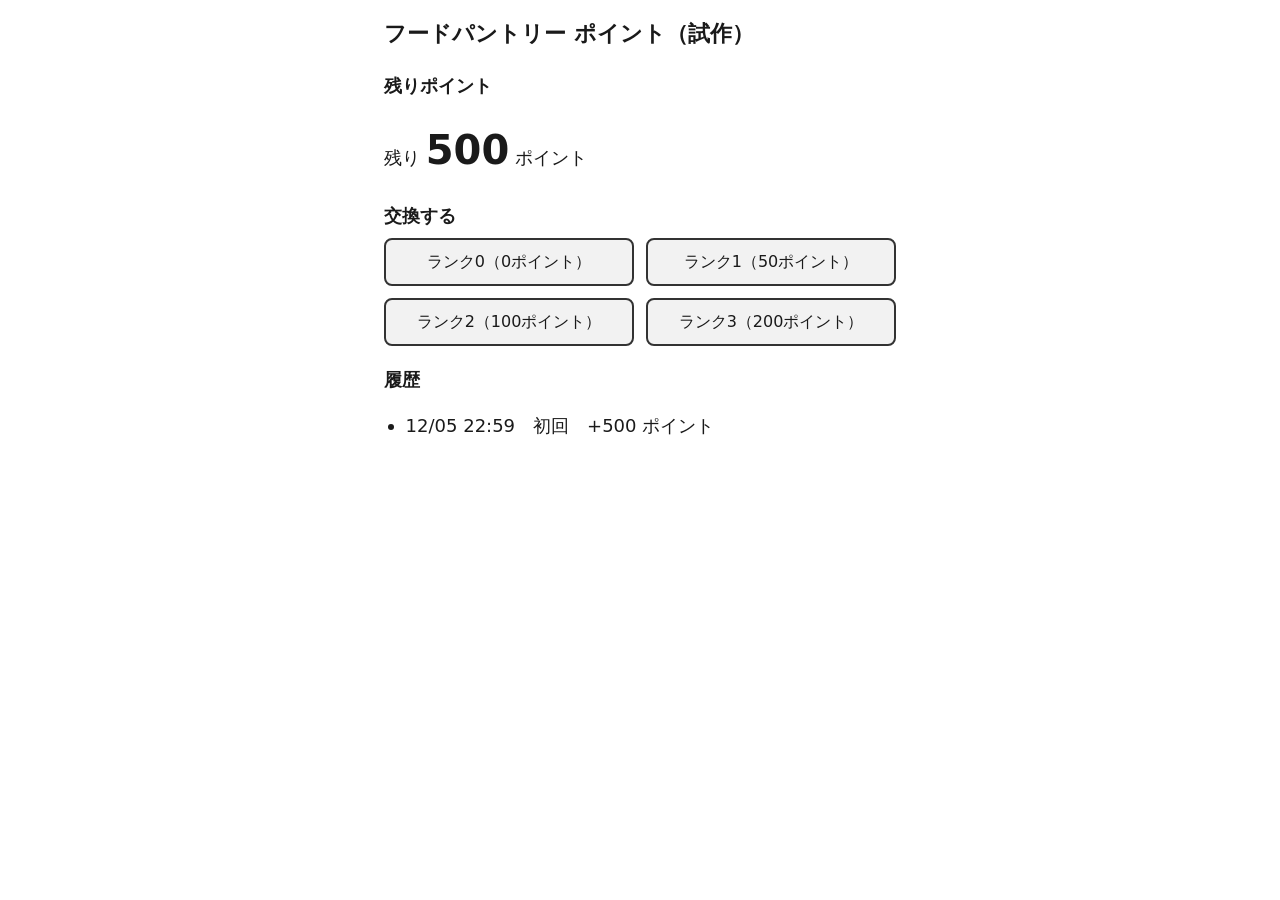
==== index.html @ ed32b4dd "Add files via upload" ====
<!doctype html>
<html lang="ja">
<head>
  <meta charset="utf-8">
  <meta name="viewport" content="width=device-width, initial-scale=1">
  <title>フードパントリー ポイント（試作）</title>
  <link rel="stylesheet" href="style.css">
</head>
<body>
  <h1>フードパントリー ポイント（試作）</h1>

  <p id="message" role="status"></p>

  <section aria-labelledby="balance-heading">
    <h2 id="balance-heading">残りポイント</h2>
    <p aria-live="polite">残り <strong id="balance">0</strong> ポイント</p>
  </section>

  <section aria-labelledby="ranks-heading">
    <h2 id="ranks-heading">交換する</h2>
    <div id="ranks"></div>
  </section>

  <section aria-labelledby="history-heading">
    <h2 id="history-heading">履歴</h2>
    <ul id="history"></ul>
  </section>

  <script src="rules.js"></script>
  <script src="app.js"></script>
</body>
</html>
---- style.css ----
/* 見た目の指定（タスク6：スマホで使いやすくする）
   デザインの仕上げ（色の工夫やロゴ）はしない。読みやすさと押しやすさだけを整える。 */

body {
  max-width: 32rem;          /* パソコンで横に広がりすぎないように */
  margin: 0 auto;
  padding: 0 16px 32px;      /* 左右に16pxの余白 */
  font-family: system-ui, "Hiragino Sans", "Yu Gothic UI", "Meiryo", sans-serif;
  font-size: 18px;
  line-height: 1.6;
  color: #1a1a1a;
  background: #ffffff;
}

h1 {
  font-size: 1.4rem;
  margin: 16px 0 8px;
}

h2 {
  font-size: 1.1rem;
  margin: 20px 0 8px;
}

/* 残りポイントの数字を大きく */
#balance {
  font-size: 2.5rem;
}

/* お知らせは枠で囲む。お知らせがないときは枠ごと隠す */
#message {
  margin: 12px 0;
  padding: 12px;
  border: 2px solid #1a1a1a;
  border-radius: 8px;
  font-weight: bold;
}

#message:empty {
  display: none;
}

/* 交換ボタンは2列に並べ、指で押しやすい高さにする */
#ranks {
  display: grid;
  grid-template-columns: 1fr 1fr;
  gap: 12px;
}

#ranks button {
  min-height: 48px;
  padding: 8px;
  font: inherit;
  font-size: 1rem;
  color: #1a1a1a;
  background: #f2f2f2;
  border: 2px solid #333333;
  border-radius: 8px;
}

#ranks button:active {
  background: #dddddd;
}

/* キーボードで選んでいるボタンがわかるように */
#ranks button:focus-visible {
  outline: 3px solid #0050b3;
  outline-offset: 2px;
}

#history {
  padding-left: 1.2em;
}

#history li {
  margin: 4px 0;
}
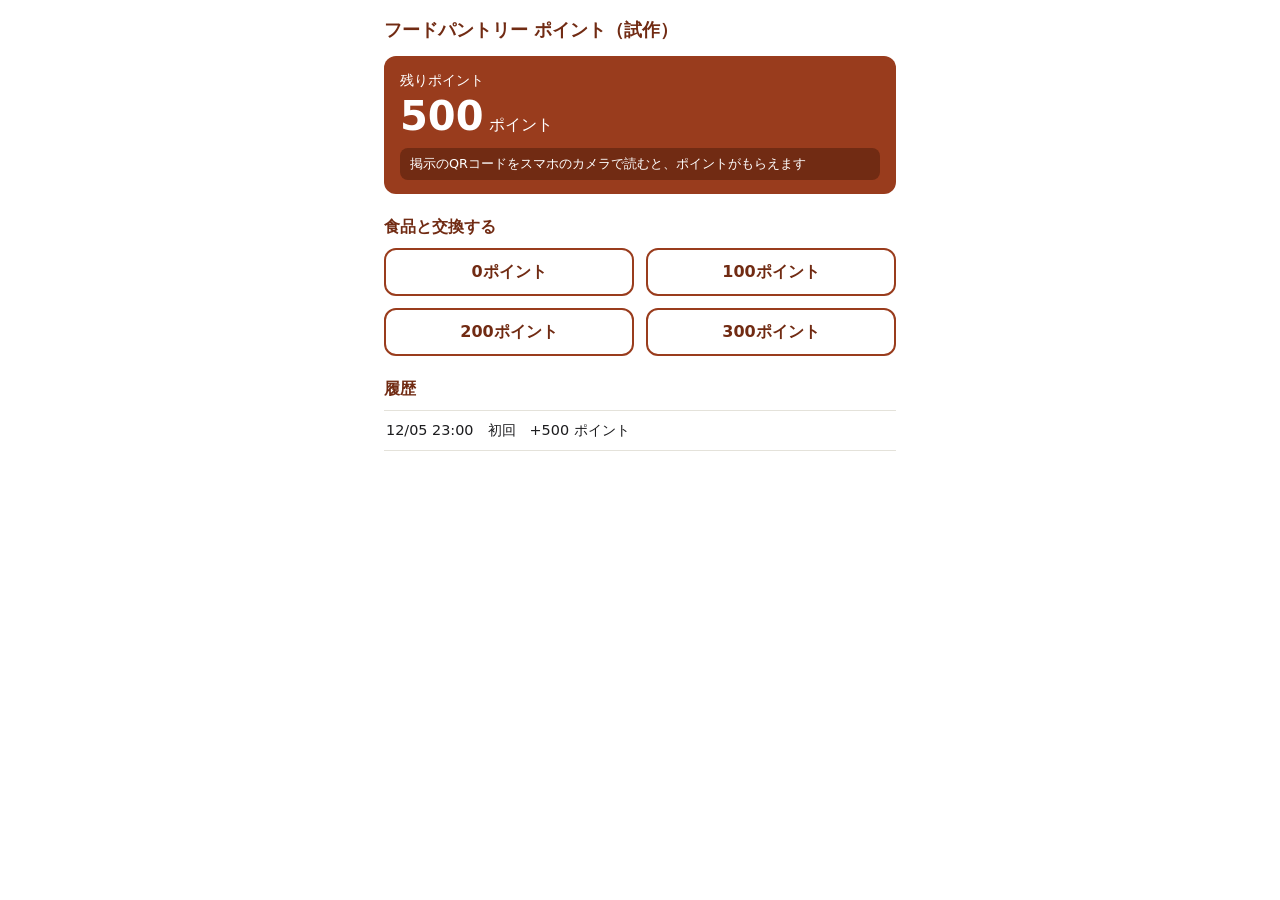
==== commit 17fd2e2e: "Add files via upload" ====
--- a/index.html
+++ b/index.html
@@ -9,15 +9,16 @@
 <body>
   <h1>フードパントリー ポイント（試作）</h1>
 
+  <section class="balance-card" aria-labelledby="balance-heading">
+    <h2 id="balance-heading">残りポイント</h2>
+    <p class="balance-line" aria-live="polite"><strong id="balance">0</strong> ポイント</p>
+    <p class="hint">掲示のQRコードをスマホのカメラで読むと、ポイントがもらえます</p>
+  </section>
+
   <p id="message" role="status"></p>
 
-  <section aria-labelledby="balance-heading">
-    <h2 id="balance-heading">残りポイント</h2>
-    <p aria-live="polite">残り <strong id="balance">0</strong> ポイント</p>
-  </section>
-
   <section aria-labelledby="ranks-heading">
-    <h2 id="ranks-heading">交換する</h2>
+    <h2 id="ranks-heading">食品と交換する</h2>
     <div id="ranks"></div>
   </section>
 
--- a/style.css
+++ b/style.css
@@ -1,5 +1,21 @@
-/* 見た目の指定（タスク6：スマホで使いやすくする）
-   デザインの仕上げ（色の工夫やロゴ）はしない。読みやすさと押しやすさだけを整える。 */
+/* 見た目の指定
+   タスク6：スマホで使いやすくする（文字の大きさ、ボタンの高さ48px以上、2列）。
+   タスク13：見た目をそろえる（オレンジの案、2026-11-24 に生徒Kが選んだ。DECISIONS.md D-34）。
+   参考にしたのは、PayPay などの「残高を一番上に大きく出す」形だけ。色・ロゴ・名前はまねしない。 */
+
+/* ここで色・余白・角の丸みを1か所にまとめる。色を変えるときは、ここだけを直す。 */
+:root {
+  --accent: #993C1D;        /* アクセント（濃いオレンジ）。白い文字が読める濃さ */
+  --accent-dark: #712B13;   /* 見出しの文字、カードの中の帯 */
+  --accent-light: #FAECE7;  /* お知らせの背景 */
+  --accent-line: #F0997B;   /* お知らせの枠 */
+  --text: #1d1d1f;          /* 本文 */
+  --text-sub: #6f6e69;      /* 日時など、補足の文字 */
+  --line: #e4e2da;          /* 区切り線 */
+  --focus: #0b57d0;         /* キーボードで選んでいる場所の枠（どの色の上でも見えるように青） */
+  --space: 12px;            /* 基本の間隔 */
+  --radius: 12px;           /* 角の丸み */
+}
 
 body {
   max-width: 32rem;          /* パソコンで横に広がりすぎないように */
@@ -8,31 +24,64 @@
   font-family: system-ui, "Hiragino Sans", "Yu Gothic UI", "Meiryo", sans-serif;
   font-size: 18px;
   line-height: 1.6;
-  color: #1a1a1a;
+  color: var(--text);
   background: #ffffff;
 }
 
+/* 文字の階層：アプリ名（h1）> 区切りの見出し（h2）> 本文 */
 h1 {
-  font-size: 1.4rem;
-  margin: 16px 0 8px;
+  font-size: 1.1rem;
+  color: var(--accent-dark);
+  margin: 16px 0 var(--space);
 }
 
 h2 {
-  font-size: 1.1rem;
+  font-size: 1rem;
+  color: var(--accent-dark);
   margin: 20px 0 8px;
 }
 
-/* 残りポイントの数字を大きく */
+/* 残りポイントのカード（一番上に大きく） */
+.balance-card {
+  background: var(--accent);
+  color: #ffffff;
+  border-radius: var(--radius);
+  padding: 14px 16px;
+}
+
+.balance-card h2 {
+  color: #ffffff;
+  font-size: 0.85rem;
+  font-weight: normal;
+  margin: 0;
+}
+
+.balance-card .balance-line {
+  margin: 0;
+  font-size: 1rem;
+}
+
 #balance {
   font-size: 2.5rem;
+  line-height: 1.2;
 }
 
-/* お知らせは枠で囲む。お知らせがないときは枠ごと隠す */
+.balance-card .hint {
+  margin: 8px 0 0;
+  padding: 6px 10px;
+  border-radius: 8px;
+  background: var(--accent-dark);
+  font-size: 0.8rem;
+}
+
+/* お知らせ（もらった・使った・足りない など）。お知らせがないときは枠ごと隠す */
 #message {
-  margin: 12px 0;
-  padding: 12px;
-  border: 2px solid #1a1a1a;
-  border-radius: 8px;
+  margin: var(--space) 0;
+  padding: 10px 12px;
+  background: var(--accent-light);
+  color: var(--accent-dark);
+  border: 1px solid var(--accent-line);
+  border-radius: var(--radius);
   font-weight: bold;
 }
 
@@ -44,7 +93,7 @@
 #ranks {
   display: grid;
   grid-template-columns: 1fr 1fr;
-  gap: 12px;
+  gap: var(--space);
 }
 
 #ranks button {
@@ -52,26 +101,33 @@
   padding: 8px;
   font: inherit;
   font-size: 1rem;
-  color: #1a1a1a;
-  background: #f2f2f2;
-  border: 2px solid #333333;
-  border-radius: 8px;
+  font-weight: bold;
+  color: var(--accent-dark);
+  background: #ffffff;
+  border: 2px solid var(--accent);
+  border-radius: var(--radius);
 }
 
 #ranks button:active {
-  background: #dddddd;
+  background: var(--accent-light);
 }
 
 /* キーボードで選んでいるボタンがわかるように */
 #ranks button:focus-visible {
-  outline: 3px solid #0050b3;
+  outline: 3px solid var(--focus);
   outline-offset: 2px;
 }
 
+/* 履歴は、線で区切った一覧にする */
 #history {
-  padding-left: 1.2em;
+  list-style: none;
+  margin: 0;
+  padding: 0;
+  border-top: 1px solid var(--line);
 }
 
 #history li {
-  margin: 4px 0;
+  padding: 8px 2px;
+  border-bottom: 1px solid var(--line);
+  font-size: 0.9rem;
 }
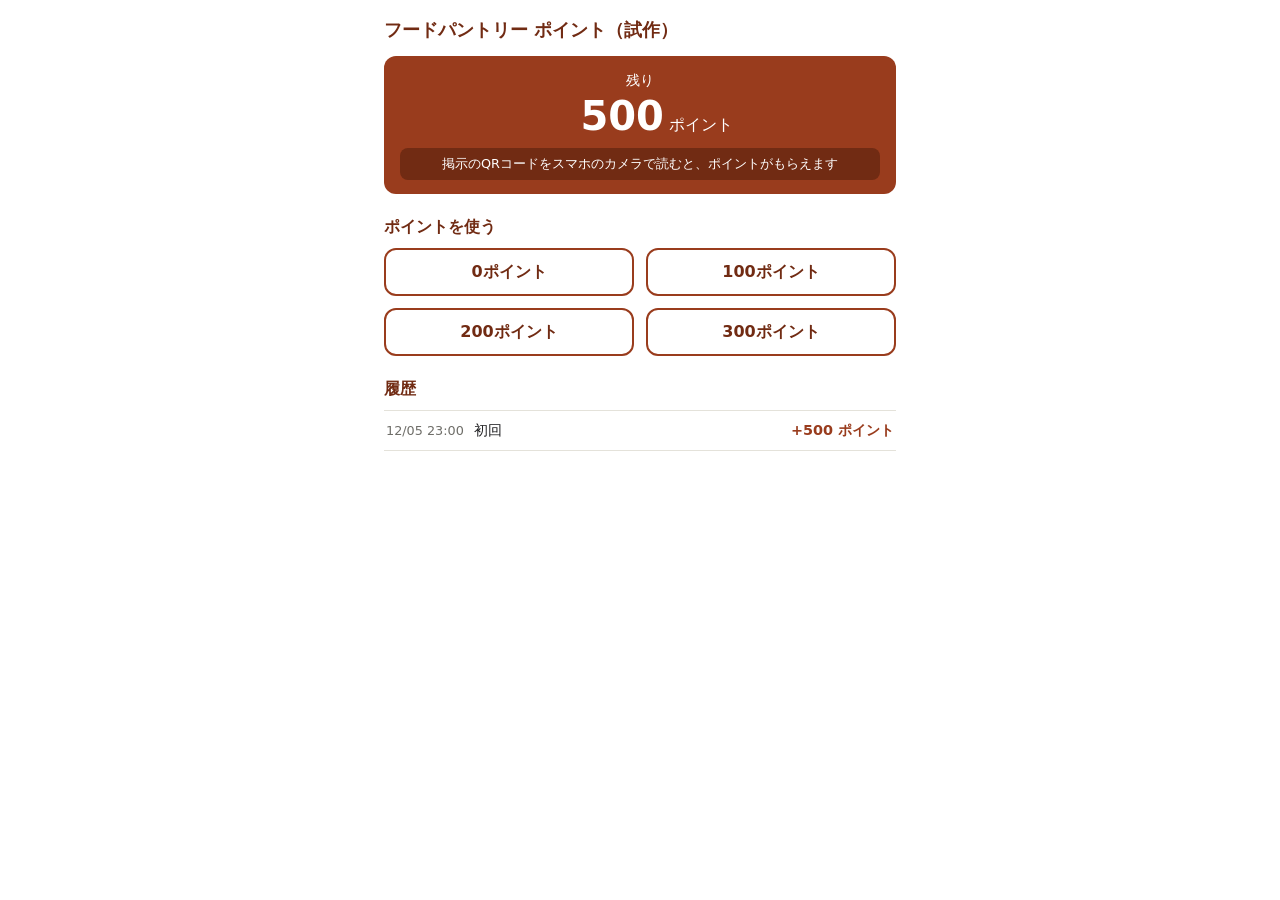
==== commit 9ed285fb: "Add files via upload" ====
--- a/index.html
+++ b/index.html
@@ -10,7 +10,7 @@
   <h1>フードパントリー ポイント（試作）</h1>
 
   <section class="balance-card" aria-labelledby="balance-heading">
-    <h2 id="balance-heading">残りポイント</h2>
+    <h2 id="balance-heading">残り</h2>
     <p class="balance-line" aria-live="polite"><strong id="balance">0</strong> ポイント</p>
     <p class="hint">掲示のQRコードをスマホのカメラで読むと、ポイントがもらえます</p>
   </section>
@@ -18,13 +18,14 @@
   <p id="message" role="status"></p>
 
   <section aria-labelledby="ranks-heading">
-    <h2 id="ranks-heading">食品と交換する</h2>
+    <h2 id="ranks-heading">ポイントを使う</h2>
     <div id="ranks"></div>
   </section>
 
   <section aria-labelledby="history-heading">
     <h2 id="history-heading">履歴</h2>
     <ul id="history"></ul>
+    <button type="button" id="history-toggle" hidden></button>
   </section>
 
   <script src="rules.js"></script>
--- a/style.css
+++ b/style.css
@@ -47,6 +47,7 @@
   color: #ffffff;
   border-radius: var(--radius);
   padding: 14px 16px;
+  text-align: center;  /* 残りポイントを真ん中に置き、数字が回るときに目立つようにする（生徒Kの希望） */
 }
 
 .balance-card h2 {
@@ -64,6 +65,11 @@
 #balance {
   font-size: 2.5rem;
   line-height: 1.2;
+  font-variant-numeric: tabular-nums;  /* 数字を同じ幅にして、回っている間に横にゆれないようにする（タスク16） */
+  /* 数字の欄を4桁分の幅に固定し、右にそろえる。数字が回ったり桁が減ったりしても、右の「ポイント」の文字が動かない */
+  display: inline-block;
+  min-width: 4.2ch;
+  text-align: right;
 }
 
 .balance-card .hint {
@@ -108,8 +114,34 @@
   border-radius: var(--radius);
 }
 
+#ranks button {
+  display: flex;
+  flex-direction: column;
+  align-items: center;
+  justify-content: center;
+}
+
 #ranks button:active {
   background: var(--accent-light);
+}
+
+/* 足りないボタン（タスク14）。色だけに頼らず、点線の枠と「あと○」の文字でもわかるようにする */
+#ranks button[aria-disabled="true"] {
+  color: var(--text-sub);
+  border: 2px dashed #b4b2a9;
+  font-weight: normal;
+}
+
+#ranks button[aria-disabled="true"]:active {
+  background: #ffffff;
+}
+
+#ranks .rank-note {
+  font-size: 0.75rem;
+}
+
+#ranks .rank-note:empty {
+  display: none;
 }
 
 /* キーボードで選んでいるボタンがわかるように */
@@ -126,8 +158,55 @@
   border-top: 1px solid var(--line);
 }
 
+/* 履歴の1行：日時・内容・点数（タスク15）。点数は右端にそろえる */
 #history li {
+  display: flex;
+  align-items: baseline;
+  gap: 10px;
   padding: 8px 2px;
   border-bottom: 1px solid var(--line);
   font-size: 0.9rem;
 }
+
+#history .history-time {
+  color: var(--text-sub);
+  font-size: 0.8rem;
+  white-space: nowrap;
+}
+
+#history .history-label {
+  flex: 1;
+}
+
+#history .history-amount {
+  white-space: nowrap;
+}
+
+/* もらった点数はオレンジの太字（「+」の記号も付いている） */
+#history .history-amount.plus {
+  color: var(--accent);
+  font-weight: bold;
+}
+
+/* 「すべての履歴を見る」ボタン。指で押しやすい高さにする */
+#history-toggle {
+  display: block;
+  width: 100%;
+  min-height: 48px;
+  margin-top: var(--space);
+  font: inherit;
+  font-size: 0.9rem;
+  color: var(--accent-dark);
+  background: #ffffff;
+  border: 1px solid var(--accent-line);
+  border-radius: var(--radius);
+}
+
+#history-toggle[hidden] {
+  display: none;
+}
+
+#history-toggle:focus-visible {
+  outline: 3px solid var(--focus);
+  outline-offset: 2px;
+}
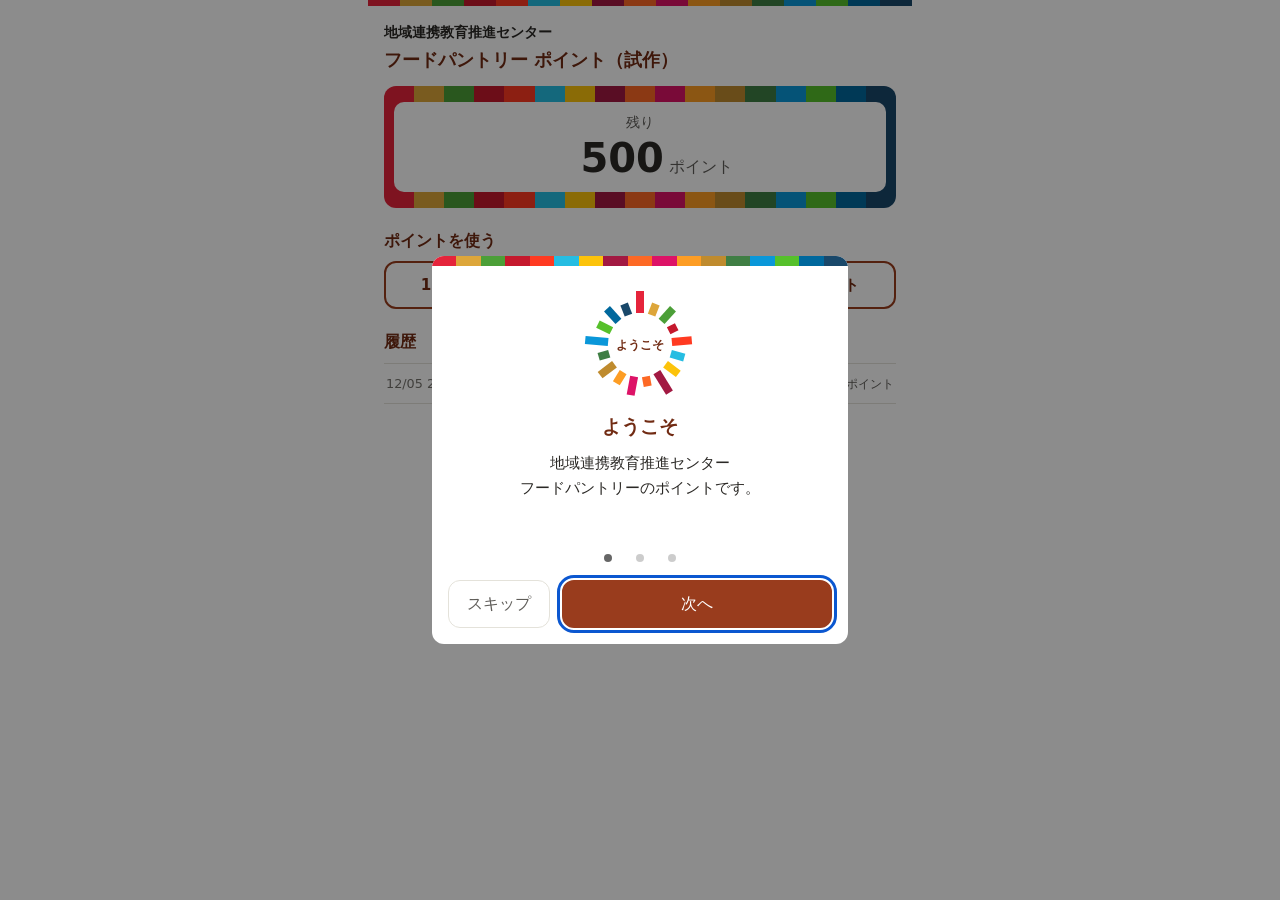
==== commit d2b56395: "Add files via upload" ====
--- a/index.html
+++ b/index.html
@@ -3,16 +3,19 @@
 <head>
   <meta charset="utf-8">
   <meta name="viewport" content="width=device-width, initial-scale=1">
-  <title>フードパントリー ポイント（試作）</title>
+  <title>フードパントリー ポイント（試作）｜地域連携教育推進センター</title>
   <link rel="stylesheet" href="style.css">
 </head>
 <body>
+  <!-- センター名を入れる（タスク21、ヒアリング⑦の 1-18-c） -->
+  <p class="org-name">地域連携教育推進センター</p>
   <h1>フードパントリー ポイント（試作）</h1>
 
   <section class="balance-card" aria-labelledby="balance-heading">
-    <h2 id="balance-heading">残り</h2>
-    <p class="balance-line" aria-live="polite"><strong id="balance">0</strong> ポイント</p>
-    <p class="hint">掲示のQRコードをスマホのカメラで読むと、ポイントがもらえます</p>
+    <div class="balance-inner">
+      <h2 id="balance-heading">残り</h2>
+      <p class="balance-line" aria-live="polite"><strong id="balance">0</strong> ポイント</p>
+    </div>
   </section>
 
   <p id="message" role="status"></p>
@@ -28,6 +31,79 @@
     <button type="button" id="history-toggle" hidden></button>
   </section>
 
+  <footer class="credit">
+    <p><button type="button" id="welcome-open" class="link-button">使い方をもう一度見る</button></p>
+    <p>制作：yass</p>
+  </footer>
+
+  <!-- 初めて開いたときだけ出す説明（ようこそ画面、タスク19）。左右のスワイプ、下の点、「次へ」で進む -->
+  <div id="welcome" class="welcome" role="dialog" aria-modal="true" aria-labelledby="welcome-title" hidden>
+    <div class="welcome-panel">
+      <div class="welcome-stripe"></div>
+      <div class="welcome-slides" id="welcome-slides">
+        <section class="welcome-slide" aria-label="1枚目（3枚中）">
+          <div class="welcome-art" aria-hidden="true">
+            <!-- 17色の長方形を、まん中から外へ、長さをばらばらにして並べる（生徒Kの案。SDGs の公式マークとは違う形、D-41） -->
+            <svg class="welcome-burst" viewBox="-60 -60 120 120" width="120" height="120">
+              <rect x="-4" y="-54" width="8" height="22" fill="#E5243B" transform="rotate(0.00)"/>
+              <rect x="-4" y="-44" width="8" height="12" fill="#DDA63A" transform="rotate(21.18)"/>
+              <rect x="-4" y="-49" width="8" height="17" fill="#4C9F38" transform="rotate(42.35)"/>
+              <rect x="-4" y="-41" width="8" height="9" fill="#C5192D" transform="rotate(63.53)"/>
+              <rect x="-4" y="-52" width="8" height="20" fill="#FF3A21" transform="rotate(84.71)"/>
+              <rect x="-4" y="-46" width="8" height="14" fill="#26BDE2" transform="rotate(105.88)"/>
+              <rect x="-4" y="-48" width="8" height="16" fill="#FCC30B" transform="rotate(127.06)"/>
+              <rect x="-4" y="-56" width="8" height="24" fill="#A21942" transform="rotate(148.24)"/>
+              <rect x="-4" y="-42" width="8" height="10" fill="#FD6925" transform="rotate(169.41)"/>
+              <rect x="-4" y="-51" width="8" height="19" fill="#DD1367" transform="rotate(190.59)"/>
+              <rect x="-4" y="-45" width="8" height="13" fill="#FD9D24" transform="rotate(211.76)"/>
+              <rect x="-4" y="-50" width="8" height="18" fill="#BF8B2E" transform="rotate(232.94)"/>
+              <rect x="-4" y="-43" width="8" height="11" fill="#3F7E44" transform="rotate(254.12)"/>
+              <rect x="-4" y="-55" width="8" height="23" fill="#0A97D9" transform="rotate(275.29)"/>
+              <rect x="-4" y="-47" width="8" height="15" fill="#56C02B" transform="rotate(296.47)"/>
+              <rect x="-4" y="-49" width="8" height="17" fill="#00689D" transform="rotate(317.65)"/>
+              <rect x="-4" y="-44" width="8" height="12" fill="#19486A" transform="rotate(338.82)"/>
+              <text x="0" y="0" text-anchor="middle" dominant-baseline="central" font-size="12" font-weight="bold" fill="#712B13">ようこそ</text>
+            </svg>
+          </div>
+          <h2 id="welcome-title">ようこそ</h2>
+          <p>地域連携教育推進センター<br>フードパントリーのポイントです。</p>
+        </section>
+        <section class="welcome-slide" aria-label="2枚目（3枚中）">
+          <div class="welcome-art" aria-hidden="true">
+            <svg viewBox="0 0 64 64" width="88" height="88">
+              <rect x="6" y="6" width="18" height="18" rx="2" fill="none" stroke="#712B13" stroke-width="4"/>
+              <rect x="40" y="6" width="18" height="18" rx="2" fill="none" stroke="#712B13" stroke-width="4"/>
+              <rect x="6" y="40" width="18" height="18" rx="2" fill="none" stroke="#712B13" stroke-width="4"/>
+              <rect x="12" y="12" width="6" height="6" fill="#712B13"/>
+              <rect x="46" y="12" width="6" height="6" fill="#712B13"/>
+              <rect x="12" y="46" width="6" height="6" fill="#712B13"/>
+              <rect x="34" y="34" width="8" height="8" fill="#26BDE2"/>
+              <rect x="46" y="38" width="8" height="8" fill="#4C9F38"/>
+              <rect x="38" y="50" width="8" height="8" fill="#FCC30B"/>
+              <rect x="50" y="50" width="8" height="8" fill="#E5243B"/>
+            </svg>
+          </div>
+          <h2>ポイントをもらう</h2>
+          <p>活動の場所に貼ってあるQRコードを、<br>スマホのカメラで読むと、<br>ポイントがもらえます。</p>
+        </section>
+        <section class="welcome-slide" aria-label="3枚目（3枚中）">
+          <div class="welcome-art" aria-hidden="true"><span class="welcome-sample-button">100ポイント</span></div>
+          <h2>ポイントを使う</h2>
+          <p>食品に書いてある点数と<br>同じボタンを押すと、交換できます。<br>残りと履歴は、このスマホに記録されます。</p>
+        </section>
+      </div>
+      <div class="welcome-dots" id="welcome-dots">
+        <button type="button" class="welcome-dot" aria-label="1枚目を見る"></button>
+        <button type="button" class="welcome-dot" aria-label="2枚目を見る"></button>
+        <button type="button" class="welcome-dot" aria-label="3枚目を見る"></button>
+      </div>
+      <div class="welcome-bar">
+        <button type="button" id="welcome-skip" class="welcome-skip">スキップ</button>
+        <button type="button" id="welcome-next" class="welcome-next">次へ</button>
+      </div>
+    </div>
+  </div>
+
   <script src="rules.js"></script>
   <script src="app.js"></script>
 </body>
--- a/style.css
+++ b/style.css
@@ -1,7 +1,9 @@
 /* 見た目の指定
    タスク6：スマホで使いやすくする（文字の大きさ、ボタンの高さ48px以上、2列）。
    タスク13：見た目をそろえる（オレンジの案、2026-11-24 に生徒Kが選んだ。DECISIONS.md D-34）。
-   参考にしたのは、PayPay などの「残高を一番上に大きく出す」形だけ。色・ロゴ・名前はまねしない。 */
+   参考にしたのは、PayPay などの「残高を一番上に大きく出す」形だけ。色・ロゴ・名前はまねしない。
+   タスク17（その1）：書体は増やさず、太さと色で「機械っぽさ」を減らす（2026-11-25、生徒Kが選んだ）。
+   PayPay App Style Guide の考え方（文字色を段階に分ける、単位を小さくする、失敗は赤系）を参考にした。色の値はまねしない。 */
 
 /* ここで色・余白・角の丸みを1か所にまとめる。色を変えるときは、ここだけを直す。 */
 :root {
@@ -9,8 +11,22 @@
   --accent-dark: #712B13;   /* 見出しの文字、カードの中の帯 */
   --accent-light: #FAECE7;  /* お知らせの背景 */
   --accent-line: #F0997B;   /* お知らせの枠 */
-  --text: #1d1d1f;          /* 本文 */
-  --text-sub: #6f6e69;      /* 日時など、補足の文字 */
+  --text: #2b2926;          /* 本文（真っ黒にしない、少しやわらかい黒） */
+  --text-sub: #5f5d59;      /* 補足の文字（単位の「ポイント」など） */
+  --text-faint: #75736e;    /* 日時など、一番弱い文字（白の上で読める濃さは残す） */
+  --error: #A32D2D;         /* 失敗のお知らせの文字（「足りません」など） */
+  --error-light: #FCEBEB;   /* 失敗のお知らせの背景 */
+  --error-line: #F09595;    /* 失敗のお知らせの枠 */
+  --success: #27500A;       /* できたお知らせの文字（「もらいました」「使いました」） */
+  --success-light: #EAF3DE; /* できたお知らせの背景 */
+  --success-line: #97C459;  /* できたお知らせの枠 */
+  /* SDGs の17色の帯（タスク18、D-41）。色の雰囲気だけを取り入れ、SDGs のロゴやアイコンは使わない */
+  --sdgs-stripe: linear-gradient(90deg,
+    #E5243B 0 5.88%, #DDA63A 5.88% 11.76%, #4C9F38 11.76% 17.65%, #C5192D 17.65% 23.53%,
+    #FF3A21 23.53% 29.41%, #26BDE2 29.41% 35.29%, #FCC30B 35.29% 41.18%, #A21942 41.18% 47.06%,
+    #FD6925 47.06% 52.94%, #DD1367 52.94% 58.82%, #FD9D24 58.82% 64.71%, #BF8B2E 64.71% 70.59%,
+    #3F7E44 70.59% 76.47%, #0A97D9 76.47% 82.35%, #56C02B 82.35% 88.24%, #00689D 88.24% 94.12%,
+    #19486A 94.12% 100%);
   --line: #e4e2da;          /* 区切り線 */
   --focus: #0b57d0;         /* キーボードで選んでいる場所の枠（どの色の上でも見えるように青） */
   --space: 12px;            /* 基本の間隔 */
@@ -29,6 +45,18 @@
 }
 
 /* 文字の階層：アプリ名（h1）> 区切りの見出し（h2）> 本文 */
+/* センター名（アプリ名の上に小さく。タスク21） */
+.org-name {
+  margin: 16px 0 0;
+  font-size: 0.85rem;
+  font-weight: bold;
+  color: var(--text);   /* 薄いと見えにくかったので、本文と同じ濃さにした（生徒Kの指摘） */
+}
+
+.org-name + h1 {
+  margin-top: 2px;
+}
+
 h1 {
   font-size: 1.1rem;
   color: var(--accent-dark);
@@ -42,16 +70,40 @@
 }
 
 /* 残りポイントのカード（一番上に大きく） */
+/* 画面の一番上に、SDGs の17色の細い帯を出す（タスク18）。飾りなので、読み上げには関係しない */
+body::before {
+  content: "";
+  display: block;
+  height: 6px;
+  margin: 0 -16px;
+  background: var(--sdgs-stripe);
+}
+
+/* 残りポイントのカード：まわりを SDGs の17色にし、文字のまわりだけを白く抜く（生徒Kが選んだ案2、タスク18） */
 .balance-card {
-  background: var(--accent);
-  color: #ffffff;
-  border-radius: var(--radius);
-  padding: 14px 16px;
+  background: var(--sdgs-stripe);
+  color: var(--text);
+  border-radius: var(--radius);
+  padding: 16px 10px;         /* 白い部分のまわりに見える色の幅。左右は狭くして、白を広くとる */
   text-align: center;  /* 残りポイントを真ん中に置き、数字が回るときに目立つようにする（生徒Kの希望） */
 }
 
+/* 文字のまわりの白い部分（左右いっぱいに広げる） */
+.balance-inner {
+  background: #ffffff;
+  border-radius: 10px;
+  padding: 10px 12px;
+}
+
+/* 印刷するとき（qr.html の掲示物）は、一番上の帯を出さない（1枚目だけに出てしまうため） */
+@media print {
+  body::before {
+    display: none;
+  }
+}
+
 .balance-card h2 {
-  color: #ffffff;
+  color: var(--text-sub);
   font-size: 0.85rem;
   font-weight: normal;
   margin: 0;
@@ -60,6 +112,11 @@
 .balance-card .balance-line {
   margin: 0;
   font-size: 1rem;
+  color: var(--text-sub);   /* 「ポイント」の文字。数字は下で濃くする */
+}
+
+.balance-card #balance {
+  color: var(--text);
 }
 
 #balance {
@@ -72,14 +129,6 @@
   text-align: right;
 }
 
-.balance-card .hint {
-  margin: 8px 0 0;
-  padding: 6px 10px;
-  border-radius: 8px;
-  background: var(--accent-dark);
-  font-size: 0.8rem;
-}
-
 /* お知らせ（もらった・使った・足りない など）。お知らせがないときは枠ごと隠す */
 #message {
   margin: var(--space) 0;
@@ -95,6 +144,20 @@
   display: none;
 }
 
+/* 失敗のお知らせ（「足りません」「使えません」など）は赤系にして、成功と見分けられるようにする（タスク17） */
+/* できたお知らせ（「もらいました」「使いました」）は緑にして、失敗（赤）とはっきり見分けられるようにする（生徒Kの希望） */
+#message.is-success {
+  background: var(--success-light);
+  color: var(--success);
+  border-color: var(--success-line);
+}
+
+#message.is-error {
+  background: var(--error-light);
+  color: var(--error);
+  border-color: var(--error-line);
+}
+
 /* 交換ボタンは2列に並べ、指で押しやすい高さにする */
 #ranks {
   display: grid;
@@ -123,6 +186,18 @@
 
 #ranks button:active {
   background: var(--accent-light);
+}
+
+/* ボタンが 100・200・300 の3つになったので、同じ大きさで横に3つ並べる（タスク20）。
+   1つだけ大きいと、目立つボタンを押し間違えやすくなるため（生徒Kの指摘） */
+#ranks {
+  grid-template-columns: repeat(3, 1fr);
+  gap: 8px;
+}
+
+#ranks button {
+  padding: 8px 4px;
+  font-size: 0.95rem;
 }
 
 /* 足りないボタン（タスク14）。色だけに頼らず、点線の枠と「あと○」の文字でもわかるようにする */
@@ -166,11 +241,16 @@
   padding: 8px 2px;
   border-bottom: 1px solid var(--line);
   font-size: 0.9rem;
+  /* 履歴は中くらいの太さ（Medium）にして、細くて機械っぽい印象を減らす（タスク17）。
+     Windows では、Medium の太さがある「游ゴシック」を先に使う。iPhone はヒラギノ、Android は標準の文字のまま。 */
+  font-family: "Hiragino Sans", "Hiragino Kaku Gothic ProN", "Yu Gothic Medium", "Yu Gothic", YuGothic, system-ui, sans-serif;
+  font-weight: 500;
 }
 
 #history .history-time {
-  color: var(--text-sub);
+  color: var(--text-faint);
   font-size: 0.8rem;
+  font-weight: normal;
   white-space: nowrap;
 }
 
@@ -180,12 +260,28 @@
 
 #history .history-amount {
   white-space: nowrap;
+}
+
+/* 履歴の単位「ポイント」は小さく、薄くして、数字を目立たせる（タスク17） */
+#history .history-unit {
+  margin-left: 2px;
+  font-size: 0.75rem;
+  font-weight: normal;
+  color: var(--text-sub);
 }
 
 /* もらった点数はオレンジの太字（「+」の記号も付いている） */
 #history .history-amount.plus {
   color: var(--accent);
   font-weight: bold;
+}
+
+/* 制作者の名前（画面の一番下に小さく） */
+.credit {
+  margin-top: 32px;
+  text-align: center;
+  font-size: 0.75rem;
+  color: var(--text-faint);
 }
 
 /* 「すべての履歴を見る」ボタン。指で押しやすい高さにする */
@@ -210,3 +306,179 @@
   outline: 3px solid var(--focus);
   outline-offset: 2px;
 }
+
+/* ---- 画面の下の「使い方をもう一度見る」（タスク19） ---- */
+.credit p {
+  margin: 4px 0;
+}
+
+.link-button {
+  min-height: 44px;
+  padding: 4px 8px;
+  font: inherit;
+  font-size: 0.85rem;
+  color: var(--accent-dark);
+  background: none;
+  border: none;
+  text-decoration: underline;
+}
+
+.link-button:focus-visible {
+  outline: 3px solid var(--focus);
+  outline-offset: 2px;
+}
+
+/* ---- ようこそ画面（タスク19） ---- */
+/* 開いている間は、うしろの画面をスクロールさせない */
+body.welcome-open {
+  overflow: hidden;
+}
+
+.welcome {
+  position: fixed;
+  inset: 0;
+  z-index: 10;
+  display: flex;
+  align-items: center;
+  justify-content: center;
+  padding: 16px;
+  background: rgba(0, 0, 0, 0.45);
+}
+
+.welcome[hidden] {
+  display: none;
+}
+
+.welcome-panel {
+  width: 100%;
+  max-width: 26rem;
+  overflow: hidden;
+  background: #ffffff;
+  border-radius: var(--radius);
+}
+
+.welcome-stripe {
+  height: 10px;
+  background: var(--sdgs-stripe);
+}
+
+/* 横に並べた3枚を、1枚ずつ止まるようにスクロールさせる（スワイプで進める） */
+.welcome-slides {
+  display: flex;
+  overflow-x: auto;
+  scroll-snap-type: x mandatory;
+  scrollbar-width: none;        /* スクロールの棒は出さない（点で位置を見せる） */
+}
+
+.welcome-slides::-webkit-scrollbar {
+  display: none;
+}
+
+.welcome-slide {
+  flex: 0 0 100%;
+  box-sizing: border-box;
+  scroll-snap-align: start;
+  padding: 24px 20px 8px;
+  text-align: center;
+}
+
+.welcome-slide h2 {
+  margin: 12px 0 8px;
+  font-size: 1.2rem;
+  color: var(--accent-dark);
+}
+
+.welcome-slide p {
+  margin: 0;
+  font-size: 0.95rem;
+  line-height: 1.7;
+}
+
+/* 1枚ずつの上の絵（あとでキャラクターに置きかえられる場所） */
+.welcome-art {
+  display: flex;
+  align-items: center;
+  justify-content: center;
+  height: 110px;
+}
+
+/* 1枚目：17色の長方形を、まん中から外へ長さをばらばらにして並べた絵（index.html の SVG） */
+.welcome-burst {
+  display: block;
+  margin: 0 auto;
+}
+
+/* 3枚目：交換のボタンの見本 */
+.welcome-sample-button {
+  padding: 10px 22px;
+  font-weight: bold;
+  color: var(--accent-dark);
+  border: 2px solid var(--accent);
+  border-radius: var(--radius);
+}
+
+/* ページコントロール（下の点）。PayPay App Style Guide を参考に、今のページは濃く、ほかは薄く。
+   点は小さいが、押せる範囲は 24px 以上にする */
+.welcome-dots {
+  display: flex;
+  justify-content: center;
+  gap: 4px;
+  padding: 8px 0 0;
+}
+
+.welcome-dot {
+  width: 28px;
+  height: 28px;
+  padding: 0;
+  background: none;
+  border: none;
+}
+
+.welcome-dot::before {
+  content: "";
+  display: block;
+  width: 8px;
+  height: 8px;
+  margin: 0 auto;
+  border-radius: 50%;
+  background: rgba(0, 0, 0, 0.2);
+}
+
+.welcome-dot[aria-current="step"]::before {
+  background: rgba(0, 0, 0, 0.6);
+}
+
+.welcome-bar {
+  display: flex;
+  justify-content: space-between;
+  gap: var(--space);
+  padding: 8px 16px 16px;
+}
+
+.welcome-bar button {
+  min-height: 48px;
+  padding: 8px 18px;
+  font: inherit;
+  font-size: 1rem;
+  border-radius: var(--radius);
+}
+
+.welcome-skip {
+  color: var(--text-sub);
+  background: #ffffff;
+  border: 1px solid var(--line);
+}
+
+.welcome-next {
+  flex: 1;
+  font-weight: bold;
+  color: #ffffff;
+  background: var(--accent);
+  border: 2px solid var(--accent);
+}
+
+.welcome-dot:focus-visible,
+.welcome-bar button:focus-visible {
+  outline: 3px solid var(--focus);
+  outline-offset: 2px;
+}
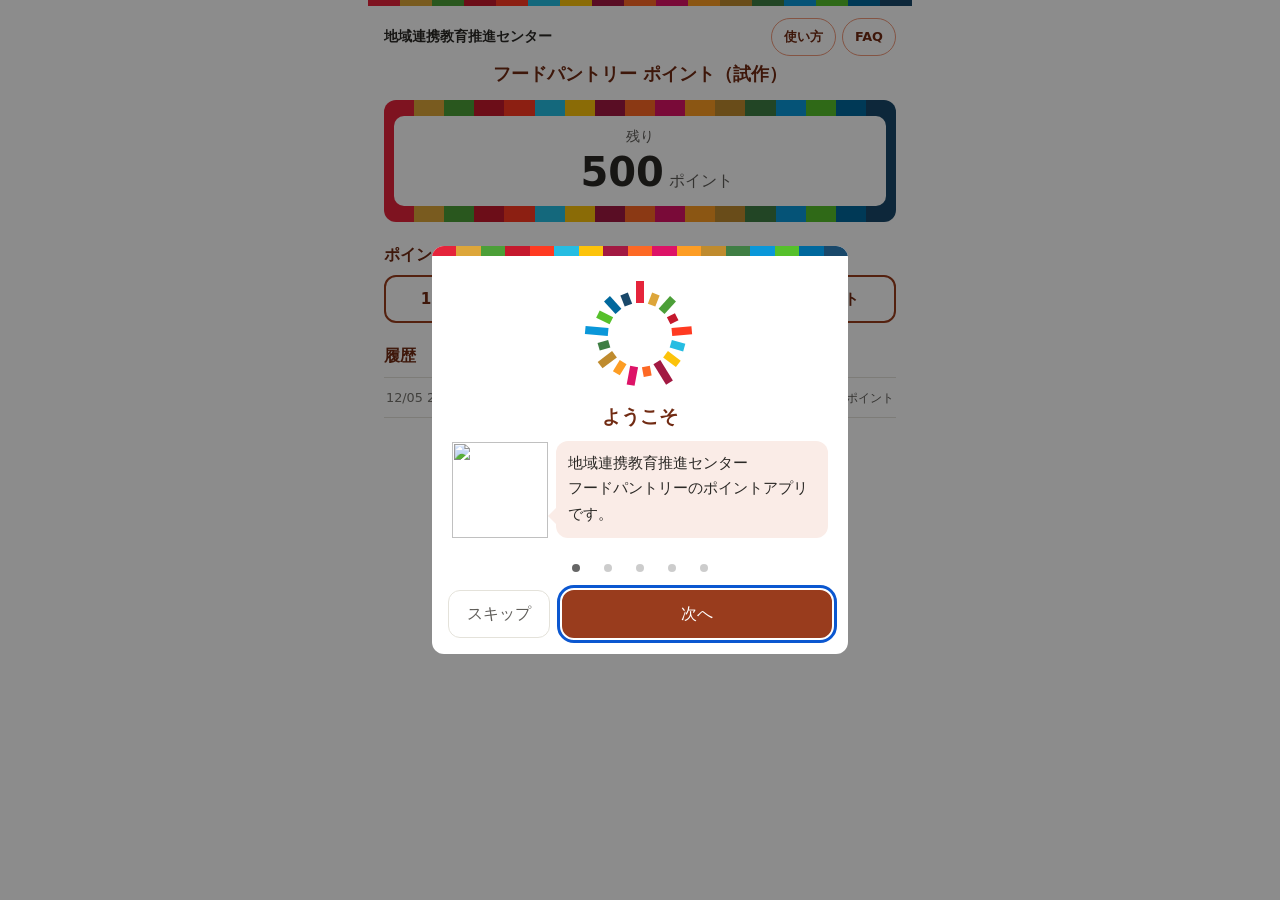
==== commit d6f1e253: "Add files via upload" ====
--- a/index.html
+++ b/index.html
@@ -8,7 +8,14 @@
 </head>
 <body>
   <!-- センター名を入れる（タスク21、ヒアリング⑦の 1-18-c） -->
-  <p class="org-name">地域連携教育推進センター</p>
+  <!-- 一番上の段：左にセンター名、右に「使い方」と「FAQ」（下にあると見切れて気づきにくいため、生徒Kの希望） -->
+  <div class="top-bar">
+    <p class="org-name">地域連携教育推進センター</p>
+    <nav class="top-links" aria-label="使い方とよくある質問">
+      <button type="button" id="welcome-open" class="top-link">使い方</button>
+      <a class="top-link" href="help.html">FAQ</a>
+    </nav>
+  </div>
   <h1>フードパントリー ポイント（試作）</h1>
 
   <section class="balance-card" aria-labelledby="balance-heading">
@@ -32,7 +39,6 @@
   </section>
 
   <footer class="credit">
-    <p><button type="button" id="welcome-open" class="link-button">使い方をもう一度見る</button></p>
     <p>制作：yass</p>
   </footer>
 
@@ -41,7 +47,7 @@
     <div class="welcome-panel">
       <div class="welcome-stripe"></div>
       <div class="welcome-slides" id="welcome-slides">
-        <section class="welcome-slide" aria-label="1枚目（3枚中）">
+        <section class="welcome-slide" aria-label="1枚目（5枚中）">
           <div class="welcome-art" aria-hidden="true">
             <!-- 17色の長方形を、まん中から外へ、長さをばらばらにして並べる（生徒Kの案。SDGs の公式マークとは違う形、D-41） -->
             <svg class="welcome-burst" viewBox="-60 -60 120 120" width="120" height="120">
@@ -62,13 +68,17 @@
               <rect x="-4" y="-47" width="8" height="15" fill="#56C02B" transform="rotate(296.47)"/>
               <rect x="-4" y="-49" width="8" height="17" fill="#00689D" transform="rotate(317.65)"/>
               <rect x="-4" y="-44" width="8" height="12" fill="#19486A" transform="rotate(338.82)"/>
-              <text x="0" y="0" text-anchor="middle" dominant-baseline="central" font-size="12" font-weight="bold" fill="#712B13">ようこそ</text>
             </svg>
           </div>
           <h2 id="welcome-title">ようこそ</h2>
-          <p>地域連携教育推進センター<br>フードパントリーのポイントです。</p>
+          <!-- 担当者Sの絵が、吹き出しで話しかける（タスク23、生徒Kが選んだ案C。絵は本人の了承の範囲で使う、D-40） -->
+          <div class="welcome-talk">
+            <img src="images/s-wave.png" alt="" class="welcome-chara" width="96" height="96">
+            <p class="welcome-bubble">地域連携教育推進センター<br>フードパントリーのポイントアプリです。</p>
+          </div>
         </section>
-        <section class="welcome-slide" aria-label="2枚目（3枚中）">
+        <!-- 2〜5枚目：使い方の4つの手順（FAQのページにあった「使い方」を、こちらに移した。生徒Kの希望） -->
+        <section class="welcome-slide" aria-label="2枚目（5枚中）">
           <div class="welcome-art" aria-hidden="true">
             <svg viewBox="0 0 64 64" width="88" height="88">
               <rect x="6" y="6" width="18" height="18" rx="2" fill="none" stroke="#712B13" stroke-width="4"/>
@@ -83,19 +93,38 @@
               <rect x="50" y="50" width="8" height="8" fill="#E5243B"/>
             </svg>
           </div>
-          <h2>ポイントをもらう</h2>
-          <p>活動の場所に貼ってあるQRコードを、<br>スマホのカメラで読むと、<br>ポイントがもらえます。</p>
+          <h2><span class="welcome-step">1</span>ポイントをもらう</h2>
+          <p>活動の場所に貼ってあるQRコードを、スマホのカメラで読みます。読むとこの画面が開き、ポイントが増えます。</p>
         </section>
-        <section class="welcome-slide" aria-label="3枚目（3枚中）">
+        <section class="welcome-slide" aria-label="3枚目（5枚中）">
+          <div class="welcome-art" aria-hidden="true"><span class="welcome-sample-tag">100</span></div>
+          <h2><span class="welcome-step">2</span>食品を選ぶ</h2>
+          <p>フードパントリーの棚から、ほしい食品を選びます。食品には、交換に使う点数が書いてあります。</p>
+        </section>
+        <section class="welcome-slide" aria-label="4枚目（5枚中）">
           <div class="welcome-art" aria-hidden="true"><span class="welcome-sample-button">100ポイント</span></div>
-          <h2>ポイントを使う</h2>
-          <p>食品に書いてある点数と<br>同じボタンを押すと、交換できます。<br>残りと履歴は、このスマホに記録されます。</p>
+          <h2><span class="welcome-step">3</span>ポイントを使う</h2>
+          <p>食品に書いてある点数と同じボタンを押します。「○ポイント使いました」と出たら、交換できています。</p>
+        </section>
+        <section class="welcome-slide" aria-label="5枚目（5枚中）">
+          <div class="welcome-art" aria-hidden="true">
+            <svg viewBox="0 0 64 64" width="88" height="88">
+              <rect x="8" y="18" width="48" height="34" rx="6" fill="none" stroke="#712B13" stroke-width="4"/>
+              <rect x="22" y="10" width="20" height="10" rx="3" fill="#712B13"/>
+              <circle cx="32" cy="35" r="10" fill="none" stroke="#712B13" stroke-width="4"/>
+              <circle cx="48" cy="26" r="3" fill="#FD6925"/>
+            </svg>
+          </div>
+          <h2><span class="welcome-step">4</span>受け取りを記録する</h2>
+          <p>受け取る食品と学生証を、パントリーにある iPad で撮影して記録します。</p>
         </section>
       </div>
       <div class="welcome-dots" id="welcome-dots">
         <button type="button" class="welcome-dot" aria-label="1枚目を見る"></button>
         <button type="button" class="welcome-dot" aria-label="2枚目を見る"></button>
         <button type="button" class="welcome-dot" aria-label="3枚目を見る"></button>
+        <button type="button" class="welcome-dot" aria-label="4枚目を見る"></button>
+        <button type="button" class="welcome-dot" aria-label="5枚目を見る"></button>
       </div>
       <div class="welcome-bar">
         <button type="button" id="welcome-skip" class="welcome-skip">スキップ</button>
--- a/style.css
+++ b/style.css
@@ -57,6 +57,55 @@
   margin-top: 2px;
 }
 
+/* アプリ名（センター名のすぐ下の見出し）だけを、まん中にそろえる。センター名は左のまま（生徒Kの希望） */
+.org-name + h1,
+.top-bar + h1 {
+  text-align: center;
+}
+
+/* 一番上の段：左にセンター名、右に「使い方」「FAQ」 */
+.top-bar {
+  display: flex;
+  justify-content: space-between;
+  align-items: center;
+  gap: 8px;
+  margin: 12px 0 0;
+}
+
+.top-bar .org-name {
+  margin: 0;
+}
+
+.top-bar + h1 {
+  margin-top: 4px;
+}
+
+.top-links {
+  display: flex;
+  gap: 6px;
+  flex-shrink: 0;
+}
+
+.top-link {
+  display: inline-flex;
+  align-items: center;
+  min-height: 36px;
+  padding: 0 12px;
+  font: inherit;
+  font-size: 0.8rem;
+  font-weight: bold;
+  color: var(--accent-dark);
+  text-decoration: none;
+  background: #ffffff;
+  border: 1px solid var(--accent-line);
+  border-radius: 999px;
+}
+
+.top-link:focus-visible {
+  outline: 3px solid var(--focus);
+  outline-offset: 2px;
+}
+
 h1 {
   font-size: 1.1rem;
   color: var(--accent-dark);
@@ -138,6 +187,7 @@
   border: 1px solid var(--accent-line);
   border-radius: var(--radius);
   font-weight: bold;
+  white-space: pre-line;  /* お知らせの中の改行（\n）を、そのまま改行として出す */
 }
 
 #message:empty {
@@ -482,3 +532,134 @@
   outline: 3px solid var(--focus);
   outline-offset: 2px;
 }
+
+/* ---- 使い方・よくある質問のページ（help.html、タスク22） ---- */
+.back-link {
+  display: inline-block;
+  min-height: 44px;
+  line-height: 44px;
+  font-size: 0.9rem;
+  color: var(--accent-dark);
+}
+
+.back-link:focus-visible {
+  outline: 3px solid var(--focus);
+  outline-offset: 2px;
+}
+
+/* よくある質問：押すと答えが開く */
+.faq {
+  border: 1px solid var(--line);
+  border-radius: var(--radius);
+  margin: 0 0 8px;
+  padding: 0 12px;
+}
+
+.faq summary {
+  min-height: 48px;
+  padding: 12px 0;
+  box-sizing: border-box;
+  font-weight: bold;
+  font-size: 0.95rem;
+  cursor: pointer;
+}
+
+.faq summary:focus-visible {
+  outline: 3px solid var(--focus);
+  outline-offset: 2px;
+}
+
+.faq p,
+.faq ul {
+  margin: 0 0 12px;
+  font-size: 0.9rem;
+}
+
+/* ようこそ画面の手順の番号（「使い方」の4つの手順。タスク22で FAQ のページから移した） */
+.welcome-step {
+  display: inline-block;
+  width: 26px;
+  height: 26px;
+  margin-right: 8px;
+  border-radius: 50%;
+  background: var(--accent);
+  color: #ffffff;
+  font-size: 0.9rem;
+  line-height: 26px;
+  vertical-align: 2px;
+}
+
+/* 3枚目：食品に付いている点数の札の見本 */
+.welcome-sample-tag {
+  padding: 6px 16px;
+  font-size: 1.4rem;
+  font-weight: bold;
+  color: #ffffff;
+  background: var(--accent);
+  border-radius: 6px;
+}
+
+.welcome-slide + .welcome-slide p {
+  text-align: left;   /* 手順の説明は文が長くなったので、左にそろえて読みやすくする */
+}
+
+/* 画面には出さず、読み上げ機能にだけ伝える文字 */
+.sr-only {
+  position: absolute;
+  width: 1px;
+  height: 1px;
+  margin: -1px;
+  padding: 0;
+  overflow: hidden;
+  clip: rect(0 0 0 0);
+  white-space: nowrap;
+  border: 0;
+}
+
+/* ---- キャラクター（タスク23） ---- */
+/* 使い方の1枚目：担当者Sの絵が、吹き出しで話しかける（生徒Kが選んだ案C）。絵は背景を透明に切り抜いてある */
+.welcome-talk {
+  display: flex;
+  align-items: flex-end;
+  gap: 8px;
+  margin-top: 8px;
+}
+
+.welcome-chara {
+  flex: 0 0 auto;
+  width: 96px;
+  height: 96px;
+}
+
+.welcome-bubble {
+  position: relative;
+  margin: 0 0 12px;
+  padding: 10px 12px;
+  background: var(--accent-light);
+  border-radius: var(--radius);
+  text-align: left;
+  font-size: 0.9rem;
+}
+
+/* 吹き出しの、絵のほうへ向いた三角 */
+.welcome-bubble::before {
+  content: "";
+  position: absolute;
+  left: -8px;
+  bottom: 14px;
+  border: 8px solid transparent;
+  border-right-color: var(--accent-light);
+  border-left: 0;
+}
+
+/* FAQ のページの一番下：担当者Yの絵が、吹き出しで声かけをすすめる（生徒Kが選んだ案B）。
+   吹き出しの形は、使い方の1枚目（.welcome-talk / .welcome-bubble）と同じものを使う */
+.chara-talk {
+  margin: 16px 0 8px;
+}
+
+.chara-y {
+  flex: 0 0 auto;
+  width: 80px;
+  height: 120px;
+}
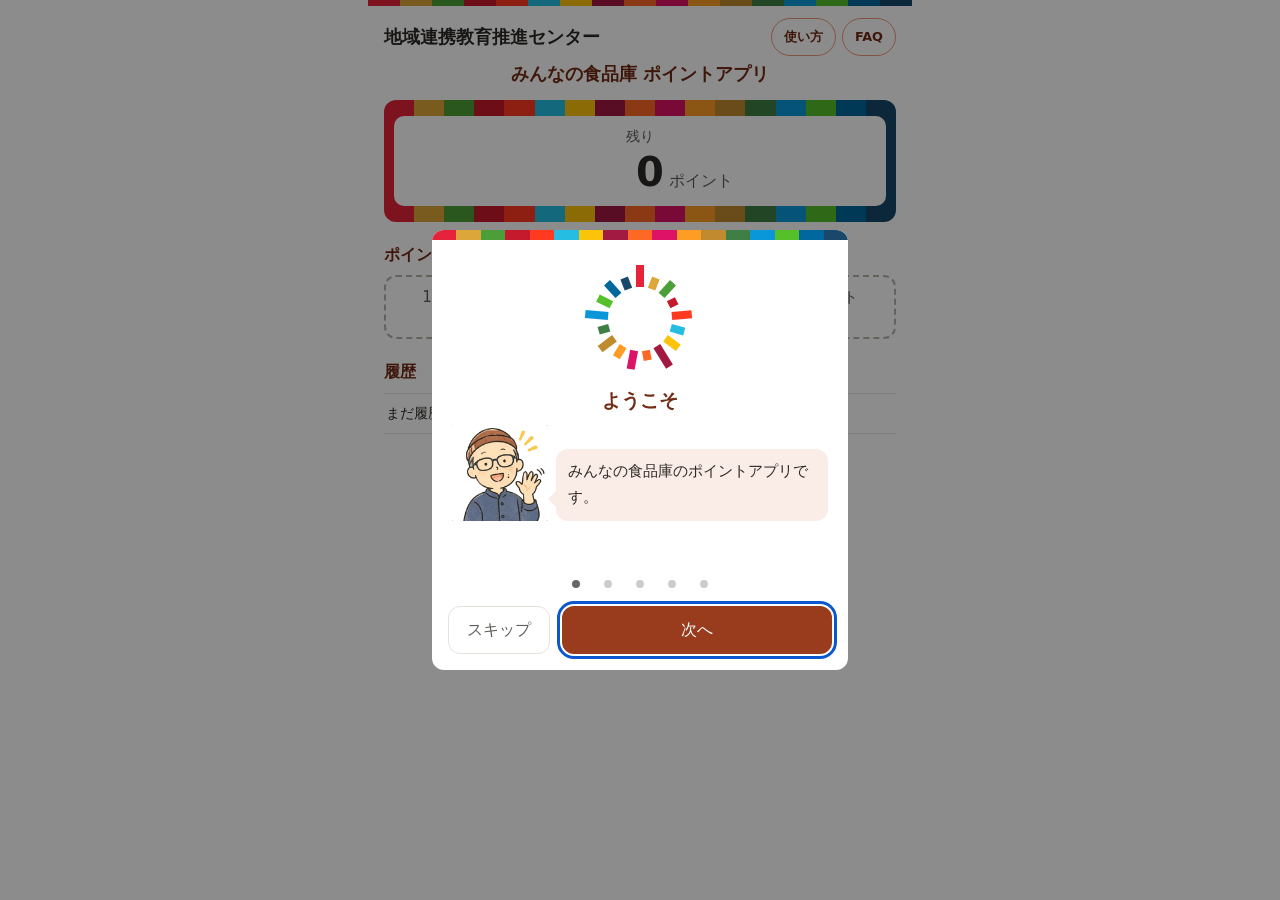
==== commit 17d98fcd: "Add files via upload" ====
--- a/index.html
+++ b/index.html
@@ -3,7 +3,7 @@
 <head>
   <meta charset="utf-8">
   <meta name="viewport" content="width=device-width, initial-scale=1">
-  <title>フードパントリー ポイント（試作）｜地域連携教育推進センター</title>
+  <title>みんなの食品庫 ポイントアプリ｜地域連携教育推進センター</title>
   <link rel="stylesheet" href="style.css">
 </head>
 <body>
@@ -16,7 +16,7 @@
       <a class="top-link" href="help.html">FAQ</a>
     </nav>
   </div>
-  <h1>フードパントリー ポイント（試作）</h1>
+  <h1>みんなの食品庫 ポイントアプリ</h1>
 
   <section class="balance-card" aria-labelledby="balance-heading">
     <div class="balance-inner">
@@ -74,7 +74,7 @@
           <!-- 担当者Sの絵が、吹き出しで話しかける（タスク23、生徒Kが選んだ案C。絵は本人の了承の範囲で使う、D-40） -->
           <div class="welcome-talk">
             <img src="images/s-wave.png" alt="" class="welcome-chara" width="96" height="96">
-            <p class="welcome-bubble">地域連携教育推進センター<br>フードパントリーのポイントアプリです。</p>
+            <p class="welcome-bubble">みんなの食品庫のポイントアプリです。</p>
           </div>
         </section>
         <!-- 2〜5枚目：使い方の4つの手順（FAQのページにあった「使い方」を、こちらに移した。生徒Kの希望） -->
@@ -95,11 +95,13 @@
           </div>
           <h2><span class="welcome-step">1</span>ポイントをもらう</h2>
           <p>活動の場所に貼ってあるQRコードを、スマホのカメラで読みます。読むとこの画面が開き、ポイントが増えます。</p>
+          <!-- ポイントはブラウザごとに記録されるので、同じブラウザで開くように伝える（ヒアリング⑧。特定のアプリ名は出さない、生徒K） -->
+          <p>ポイントは開いたブラウザに記録されるので、いつも同じブラウザで開いてください。</p>
         </section>
         <section class="welcome-slide" aria-label="3枚目（5枚中）">
           <div class="welcome-art" aria-hidden="true"><span class="welcome-sample-tag">100</span></div>
           <h2><span class="welcome-step">2</span>食品を選ぶ</h2>
-          <p>フードパントリーの棚から、ほしい食品を選びます。食品には、交換に使う点数が書いてあります。</p>
+          <p>みんなの食品庫の棚から、ほしい食品を選びます。食品には、交換に使う点数が書いてあります。</p>
         </section>
         <section class="welcome-slide" aria-label="4枚目（5枚中）">
           <div class="welcome-art" aria-hidden="true"><span class="welcome-sample-button">100ポイント</span></div>
--- a/style.css
+++ b/style.css
@@ -48,7 +48,7 @@
 /* センター名（アプリ名の上に小さく。タスク21） */
 .org-name {
   margin: 16px 0 0;
-  font-size: 0.85rem;
+  font-size: 1.1rem;    /* 小さすぎて読みにくかったので大きくした（生徒Kの指摘、2026-11-25） */
   font-weight: bold;
   color: var(--text);   /* 薄いと見えにくかったので、本文と同じ濃さにした（生徒Kの指摘） */
 }
@@ -74,6 +74,12 @@
 
 .top-bar .org-name {
   margin: 0;
+  white-space: nowrap;   /* センター名の途中で折り返さない */
+}
+
+/* 画面が狭いスマホでは、「使い方」「FAQ」をセンター名の下の段に回す */
+.top-bar {
+  flex-wrap: wrap;
 }
 
 .top-bar + h1 {
@@ -84,6 +90,7 @@
   display: flex;
   gap: 6px;
   flex-shrink: 0;
+  margin-left: auto;     /* 下の段に回ったときも、右にそろえる */
 }
 
 .top-link {
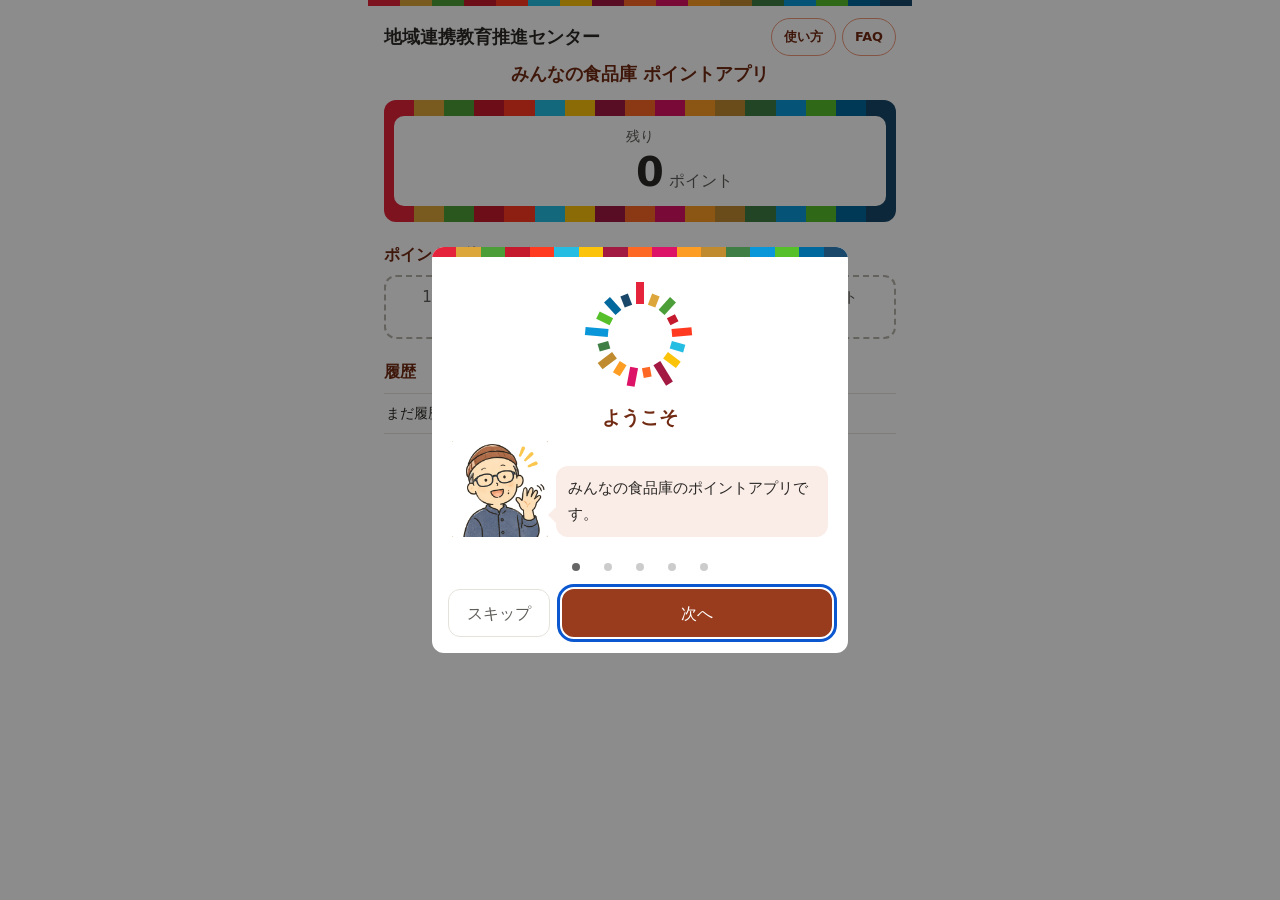
==== commit ea8b0bc7: "Add files via upload" ====
--- a/index.html
+++ b/index.html
@@ -94,19 +94,18 @@
             </svg>
           </div>
           <h2><span class="welcome-step">1</span>ポイントをもらう</h2>
-          <p>活動の場所に貼ってあるQRコードを、スマホのカメラで読みます。読むとこの画面が開き、ポイントが増えます。</p>
-          <!-- ポイントはブラウザごとに記録されるので、同じブラウザで開くように伝える（ヒアリング⑧。特定のアプリ名は出さない、生徒K） -->
-          <p>ポイントは開いたブラウザに記録されるので、いつも同じブラウザで開いてください。</p>
+          <p>食品庫に貼ってあるQRコードをカメラで読み込むと、<br>ポイントが加算されます。</p>
+          <!-- 「いつも同じブラウザで」の文は外した（初回0になり困ることが減ったため。説明は FAQ「ポイントが消えることは？」にある。生徒K、2026-11-26） -->
         </section>
         <section class="welcome-slide" aria-label="3枚目（5枚中）">
           <div class="welcome-art" aria-hidden="true"><span class="welcome-sample-tag">100</span></div>
           <h2><span class="welcome-step">2</span>食品を選ぶ</h2>
-          <p>みんなの食品庫の棚から、ほしい食品を選びます。食品には、交換に使う点数が書いてあります。</p>
+          <p>食品庫の棚から、ほしい食品を選びます。棚には、交換に必要な点数が書いてあります。</p>
         </section>
         <section class="welcome-slide" aria-label="4枚目（5枚中）">
           <div class="welcome-art" aria-hidden="true"><span class="welcome-sample-button">100ポイント</span></div>
           <h2><span class="welcome-step">3</span>ポイントを使う</h2>
-          <p>食品に書いてある点数と同じボタンを押します。「○ポイント使いました」と出たら、交換できています。</p>
+          <p>棚に書いてある点数と同じボタンを押します。「○ポイント使いました」と出たら、交換できています。</p>
         </section>
         <section class="welcome-slide" aria-label="5枚目（5枚中）">
           <div class="welcome-art" aria-hidden="true">
